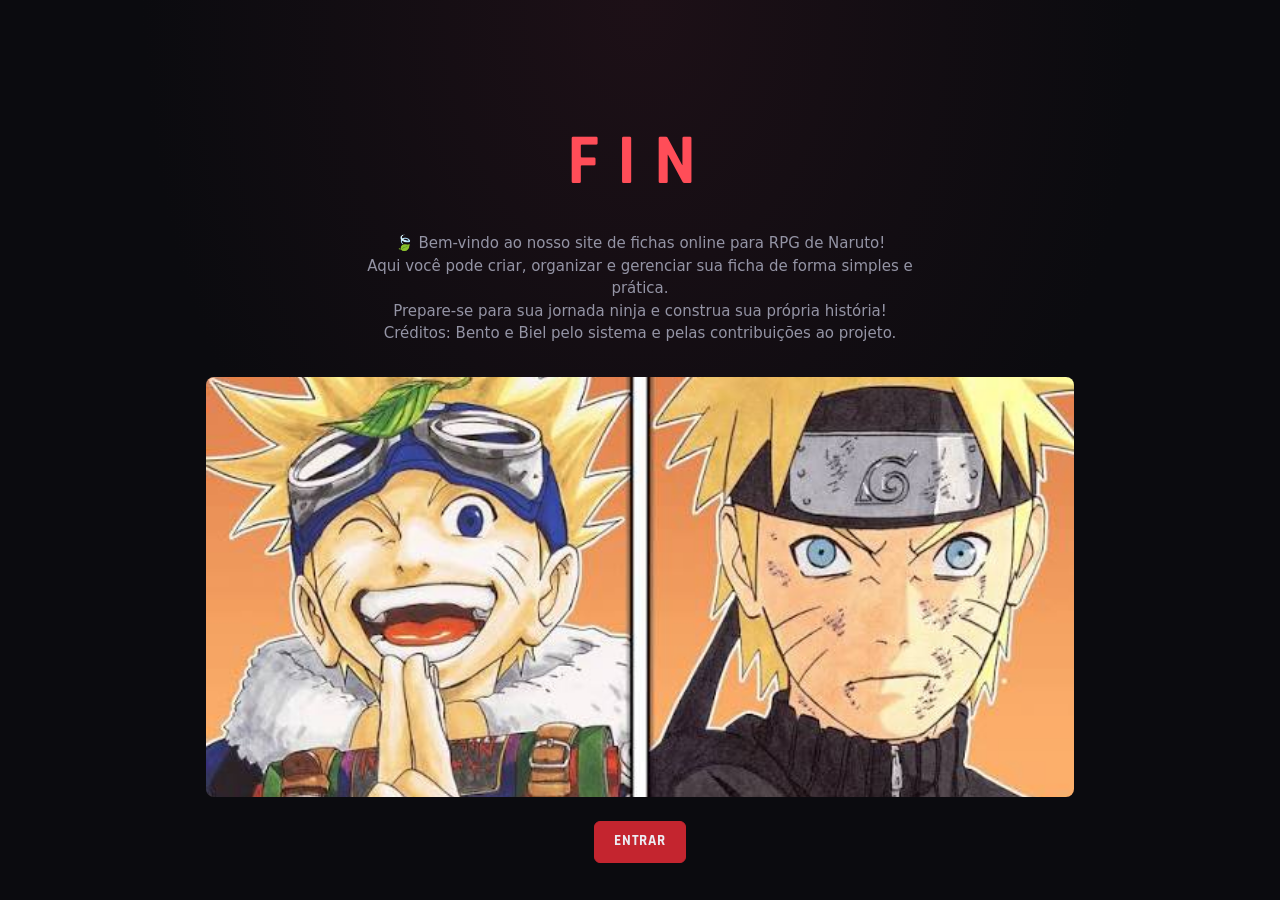
==== index.html @ 6e224b64 "FIN VERSÃO 0.1 Testando se está realmente funcionando" ====
<!doctype html>
<html lang="pt-BR">
<head>
  <meta charset="utf-8">
  <meta name="viewport" content="width=device-width, initial-scale=1">
  <title>Fin</title>
  <link rel="stylesheet" href="estilo.css">
</head>
<body>
  <main class="pagina hero">
    <h1>Fin</h1>
    <p>🍃 Bem-vindo ao nosso site de fichas online para RPG de Naruto!<br>  
      Aqui você pode criar, organizar e gerenciar sua ficha de forma simples e prática.<br>    
      Prepare-se para sua jornada ninja e construa sua própria história!<br>    
      Créditos: Bento e Biel pelo sistema e pelas contribuições ao projeto.</p>

    <img class="capa" src="assets/img/home.jpeg" alt="" onerror="this.remove()">

    <a href="login.html"><button class="principal">Entrar</button></a>
  </main>
</body>
</html>
---- estilo.css ----
@import url('https://fonts.googleapis.com/css2?family=Rajdhani:wght@500;600;700&display=swap');
:root{--fundo:#0b0b0f;--painel:#14141a;--painel2:#1b1b23;--borda:#2a2a34;--texto:#ececf2;--suave:#9494a5;
  --destaque:#c4252f;--destaque2:#ff4d58;--raio:8px}
*{box-sizing:border-box}
body{margin:0;background:radial-gradient(ellipse at top,#1d1017 0,var(--fundo) 55%) fixed;color:var(--texto);
  font:15px/1.5 system-ui,-apple-system,"Segoe UI",sans-serif}
h1,h2,h3,legend,.lateral button,.principal{font-family:Rajdhani,system-ui,sans-serif}
h1,h2,h3{text-transform:uppercase;letter-spacing:.08em;margin:.4rem 0}
a{color:var(--destaque2);text-decoration:none}
a:hover{text-decoration:underline}
hr{border:0;border-top:1px solid var(--borda);margin:1.2rem 0}
small{color:var(--suave)}

input,select,textarea,button{background:var(--painel2);color:var(--texto);border:1px solid var(--borda);
  border-radius:6px;padding:.45rem .7rem;font:inherit}
input:focus,select:focus,textarea:focus{outline:none;border-color:var(--destaque)}
button{cursor:pointer;transition:border-color .15s,background .15s}
button:hover:not(:disabled){border-color:var(--destaque)}
button:disabled{opacity:.45;cursor:default}
.principal{background:var(--destaque);border-color:var(--destaque);font-weight:700;letter-spacing:.06em;
  text-transform:uppercase;padding:.55rem 1.2rem}
.principal:hover:not(:disabled){background:var(--destaque2)}
.perigo{border-color:#7a1a22;color:#ff7b84}
.perigo:hover:not(:disabled){background:#7a1a22}
input[type=number]{width:5rem}
input[type=checkbox]{width:1.1rem;height:1.1rem;accent-color:var(--destaque);padding:0}
textarea{width:100%;min-height:6rem;resize:vertical}
label{display:inline-block;margin:.25rem .75rem .25rem 0;color:var(--suave);font-size:.85rem}
label:has(textarea){display:block}

fieldset{border:1px solid var(--borda);border-radius:var(--raio);background:var(--painel);margin:0 0 1rem;padding:.8rem 1rem}
legend{color:var(--destaque2);font-size:.95rem;font-weight:700;letter-spacing:.1em;text-transform:uppercase;padding:0 .5rem}

ul{list-style:none;padding:0}
li{background:var(--painel);border:1px solid var(--borda);border-radius:var(--raio);padding:.6rem .9rem;margin:.5rem 0;
  display:flex;flex-wrap:wrap;gap:.5rem;align-items:center}

.pagina{max-width:900px;margin:0 auto;padding:1.5rem 1rem}
.hero{text-align:center;padding-top:12vh}
.hero h1{font-size:4.5rem;color:var(--destaque2);letter-spacing:.25em;margin:0}
.hero p{color:var(--suave);max-width:36rem;margin:1rem auto 2rem}
.capa{display:block;width:100%;max-height:420px;object-fit:cover;border-radius:var(--raio);margin:1.5rem 0}
.cartao{max-width:420px;margin-top:8vh;background:var(--painel);border:1px solid var(--borda);border-radius:var(--raio);padding:1.5rem}
.cartao input{width:100%}
.conta{display:flex;flex-wrap:wrap;gap:.6rem;align-items:center;padding-bottom:.8rem;margin-bottom:.5rem;border-bottom:1px solid var(--borda)}
.conta span{margin-right:auto}

.layout{display:flex;min-height:100vh}
.lateral{width:160px;flex:none;border-right:1px solid var(--borda);background:var(--painel);display:flex;flex-direction:column;
  gap:.2rem;padding:1rem .6rem;position:sticky;top:0;height:100vh}
.lateral::before{content:"FIN";font-family:Rajdhani,sans-serif;font-weight:700;font-size:1.6rem;letter-spacing:.3em;
  color:var(--destaque2);padding:0 .6rem 1rem}
.lateral button{text-align:left;border:0;background:none;font-size:1.05rem;font-weight:600;letter-spacing:.05em;
  text-transform:uppercase;color:var(--suave);border-radius:6px}
.lateral button:hover{color:var(--texto)}
.lateral button.ativo{color:var(--texto);background:#c4252f22;box-shadow:inset 3px 0 var(--destaque)}
.lateral .fim{margin-top:auto;font-size:1.4rem}
.conteudo{flex:1;padding:1.2rem 1.6rem;min-width:0;max-width:1100px}
.topo{border-bottom:1px solid var(--borda);margin-bottom:1.2rem;padding-bottom:.6rem}
.topo h1{margin:.2rem 0 0;font-size:2rem}
.grade{display:grid;grid-template-columns:1fr 1fr;gap:1rem}
.linha{display:flex;flex-wrap:wrap;gap:.5rem;align-items:center;margin:.4rem 0;padding-bottom:.4rem;border-bottom:1px solid var(--borda)}

.tiles{display:flex;flex-wrap:wrap;gap:.6rem}
.tiles label{display:flex;flex-direction:column;align-items:center;margin:0;padding:.5rem .8rem;background:var(--painel2);
  border:1px solid var(--borda);border-radius:var(--raio);font-family:Rajdhani,sans-serif;font-weight:700;
  letter-spacing:.1em;text-transform:uppercase;color:var(--texto)}
.tiles input{width:4.2rem;text-align:center;font-size:1.5rem;margin-top:.2rem;background:transparent;border:0;
  border-bottom:2px solid var(--destaque);border-radius:0}
.duas{display:grid;grid-template-columns:1fr 1fr;gap:0 1.5rem}

.recurso{display:grid;grid-template-columns:8rem 1fr;gap:.3rem .8rem;align-items:center;padding:.55rem 0;border-bottom:1px solid var(--borda)}
.recurso strong,.recurso span{font-family:Rajdhani,sans-serif;font-weight:700;letter-spacing:.06em;text-transform:uppercase}
.recurso .controles{grid-column:1/-1;display:flex;flex-wrap:wrap;gap:.4rem;align-items:center}
.barra{height:12px;border-radius:99px;background:#000a;border:1px solid var(--borda);overflow:hidden}
.barra i{display:block;height:100%;width:0;background:var(--cor,var(--destaque));transition:width .25s}
.r-pv{--cor:#e0485a}.r-pc{--cor:#3b82f6}.r-pe{--cor:#eab308}.r-ps{--cor:#22c55e}.r-cb{--cor:#f97316}.r-pf{--cor:#a855f7}

.abas{display:flex;gap:.5rem;margin:1rem 0}
.abas button.ativo{border-color:var(--destaque);background:#c4252f22}
#cards{display:grid;grid-template-columns:repeat(auto-fill,minmax(270px,1fr));gap:.8rem}
.card{border:1px solid var(--borda);background:var(--painel);border-radius:var(--raio);padding:.8rem 1rem}
.card h3{margin:0 0 .4rem;font-size:1.1rem}
.card.baixo{border-color:var(--destaque);background:#c4252f22;box-shadow:0 0 14px #c4252f55}

@media(max-width:760px){
  .grade,.duas{grid-template-columns:1fr}
  .layout{flex-direction:column}
  .lateral{width:auto;height:auto;position:static;flex-direction:row;flex-wrap:wrap;border-right:0;border-bottom:1px solid var(--borda)}
  .lateral::before{display:none}
  .lateral .fim{margin:0}
  .hero h1{font-size:3rem}
}

/* Técnicas em cards */
.tecnicas{display:grid;grid-template-columns:repeat(auto-fill,minmax(260px,1fr));gap:.8rem;margin-bottom:.8rem}
.card-tec{background:var(--painel2);border:1px solid var(--borda);border-radius:var(--raio);padding:.8rem 1rem;display:flex;flex-direction:column;gap:.3rem}
.card-tec h3{margin:0;font-size:1.15rem}
.card-tec .sub{font-family:Rajdhani,sans-serif;font-weight:700;letter-spacing:.08em;text-transform:uppercase}
.card-tec .desc{margin:.2rem 0;white-space:pre-wrap}
.card-tec .acoes{margin-top:auto;display:flex;gap:.4rem;padding-top:.4rem}
.card-tec.edicao{grid-column:1/-1}
.elem{font-weight:700}
.e-fogo{color:#ff5a36;text-shadow:0 0 8px #ff5a3699}
.e-vento{color:#5ef2d6;text-shadow:0 0 8px #5ef2d699}
.e-relampago{color:#ffe14d;text-shadow:0 0 8px #ffe14d99}
.e-terra{color:#d19a52;text-shadow:0 0 8px #d19a5266}
.e-agua{color:#4da6ff;text-shadow:0 0 8px #4da6ff99}
.e-kg{color:#a855f7}
.e-yinyang{color:#9a9aa8}
.e-nenhum{color:var(--suave)}

/* Administração */
table{width:100%;border-collapse:collapse;background:var(--painel);border:1px solid var(--borda);border-radius:var(--raio)}
th,td{text-align:left;padding:.55rem .7rem;border-bottom:1px solid var(--borda)}
th{font-family:Rajdhani,sans-serif;letter-spacing:.08em;text-transform:uppercase;color:var(--suave)}
.num{text-align:center}
.det li{background:var(--painel2)}

/* Seletor de nível e proficiência */
.nivel>span{display:block;color:var(--suave);font-size:.85rem;margin:.4rem 0}
.chips{display:grid;grid-template-columns:repeat(5,1fr);gap:.3rem;max-width:22rem}
.chips button{padding:.3rem 0}
.chips button.ativo{background:var(--destaque);border-color:var(--destaque);font-weight:700}
.tiles output{font-size:1.5rem;margin-top:.2rem;color:var(--destaque2);font-weight:700;font-family:Rajdhani,sans-serif}
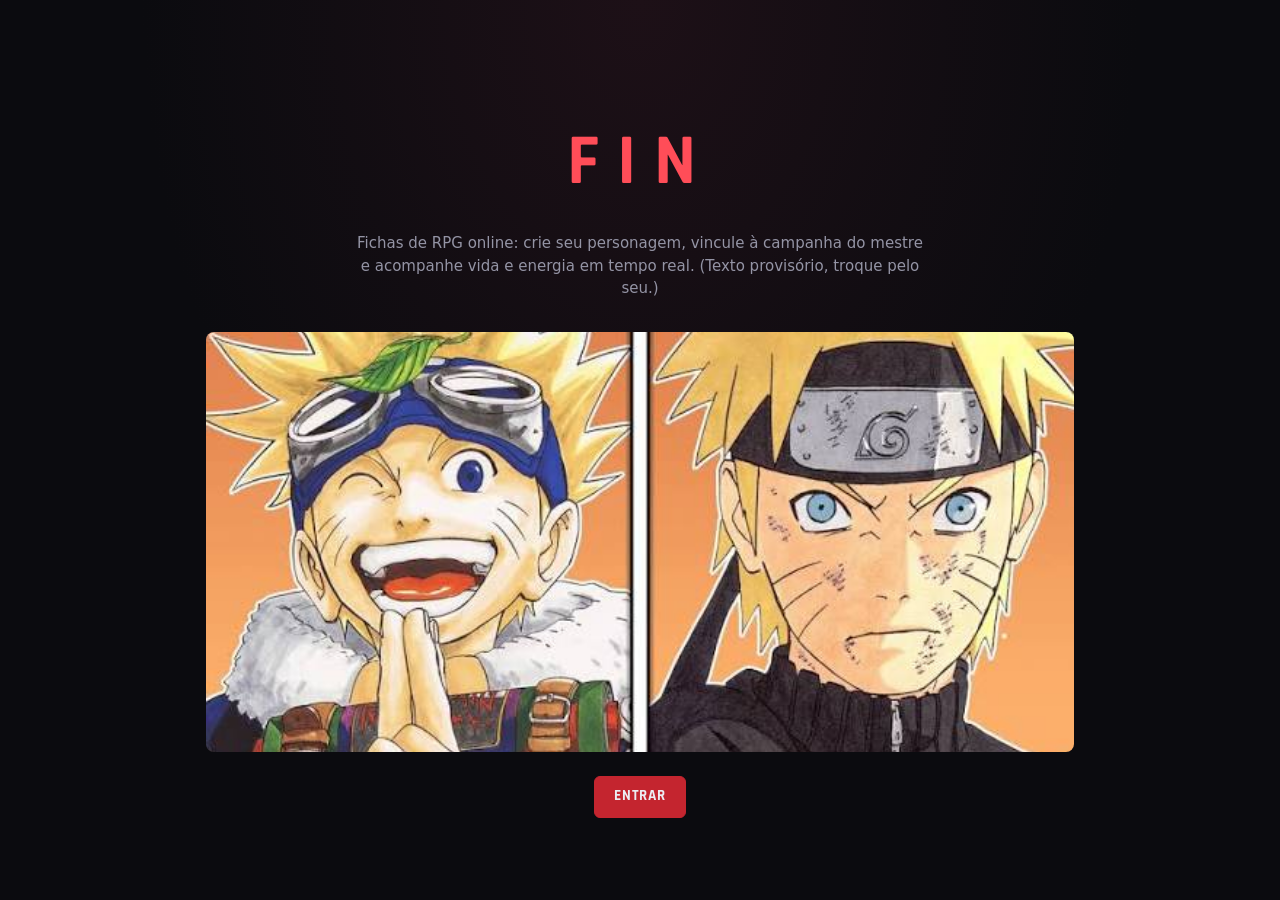
==== commit 56144292: "ATUALIZAÇÃO 0.6 Updated the welcome message and added a favicon link." ====
--- a/index.html
+++ b/index.html
@@ -4,19 +4,17 @@
   <meta charset="utf-8">
   <meta name="viewport" content="width=device-width, initial-scale=1">
   <title>Fin</title>
+  <link rel="icon" type="image/png" href="assets/icons/icon.png?v=2">
   <link rel="stylesheet" href="estilo.css">
 </head>
 <body>
   <main class="pagina hero">
     <h1>Fin</h1>
-    <p>🍃 Bem-vindo ao nosso site de fichas online para RPG de Naruto!<br>  
-      Aqui você pode criar, organizar e gerenciar sua ficha de forma simples e prática.<br>    
-      Prepare-se para sua jornada ninja e construa sua própria história!<br>    
-      Créditos: Bento e Biel pelo sistema e pelas contribuições ao projeto.</p>
+    <p>Fichas de RPG online: crie seu personagem, vincule à campanha do mestre e acompanhe vida e energia em tempo real. (Texto provisório, troque pelo seu.)</p>
 
     <img class="capa" src="assets/img/home.jpeg" alt="" onerror="this.remove()">
 
     <a href="login.html"><button class="principal">Entrar</button></a>
   </main>
 </body>
-</html>+</html>
--- a/estilo.css
+++ b/estilo.css
@@ -122,4 +122,42 @@
 .chips{display:grid;grid-template-columns:repeat(5,1fr);gap:.3rem;max-width:22rem}
 .chips button{padding:.3rem 0}
 .chips button.ativo{background:var(--destaque);border-color:var(--destaque);font-weight:700}
-.tiles output{font-size:1.5rem;margin-top:.2rem;color:var(--destaque2);font-weight:700;font-family:Rajdhani,sans-serif}+.tiles output{font-size:1.5rem;margin-top:.2rem;color:var(--destaque2);font-weight:700;font-family:Rajdhani,sans-serif}
+
+/* Barras: escurecem abaixo da metade; com 1/4 ou menos aparece "!" */
+.barra i{transition:width .25s,filter .25s}
+.recurso.meio .barra i{filter:brightness(.6)}
+.recurso.critico .barra i{filter:brightness(.4)}
+.recurso.critico.alerta>strong::after,.recurso.critico.alerta>span::after{content:" !";color:var(--destaque2);font-weight:700}
+.card .recurso.critico.pisca>span{color:var(--destaque2);animation:piscar 1s infinite}
+.mini{width:48px;height:48px;object-fit:cover;border-radius:6px;border:1px solid var(--borda)}
+@keyframes piscar{50%{opacity:.25}}
+
+/* Morrendo */
+.morrendo{grid-column:1/-1;display:flex;gap:.5rem;align-items:center}
+.morrendo:empty{display:none}
+.morrendo strong{color:var(--destaque2);letter-spacing:.1em}
+.morrendo-aviso{color:var(--destaque2);font-weight:700;letter-spacing:.1em;margin-top:.3rem;animation:piscar 1.4s infinite}
+.card.morto{opacity:.65;filter:grayscale(.6)}
+
+/* Imagem do personagem */
+.retrato{display:block;width:100%;max-width:260px;border-radius:var(--raio);border:1px solid var(--borda);margin-bottom:.6rem}
+.retrato[hidden]{display:none}
+
+/* Descrição da técnica: 3 linhas e "ler mais" */
+.card-tec .desc{line-height:1.5}
+.desc.recolhida{max-height:4.5em;overflow:hidden}
+.desc u{text-underline-offset:2px}
+.ler{background:none;border:0;padding:0;color:var(--destaque2);font-weight:700;font-size:.8rem;letter-spacing:.08em;text-align:left}
+.mini-botao{padding:.1rem .5rem;font-size:.8rem}
+
+.codigo{font-family:Rajdhani,sans-serif;font-size:1.6rem;letter-spacing:.2em;color:var(--destaque2)}
+
+/* Menu lateral: ferramentas logo acima da caveira */
+.lateral .fim ~ .fim{margin-top:0}
+
+/* Janela de aviso (termos e atualizações) */
+.sobreposicao{position:fixed;inset:0;background:#000c;display:flex;align-items:center;justify-content:center;z-index:50;padding:1rem}
+.sobreposicao[hidden]{display:none}
+.sobreposicao .caixa{background:var(--painel);border:1px solid var(--borda);border-radius:var(--raio);max-width:560px;width:100%;max-height:85vh;overflow:auto;padding:1.2rem}
+.texto-pre{white-space:pre-wrap}
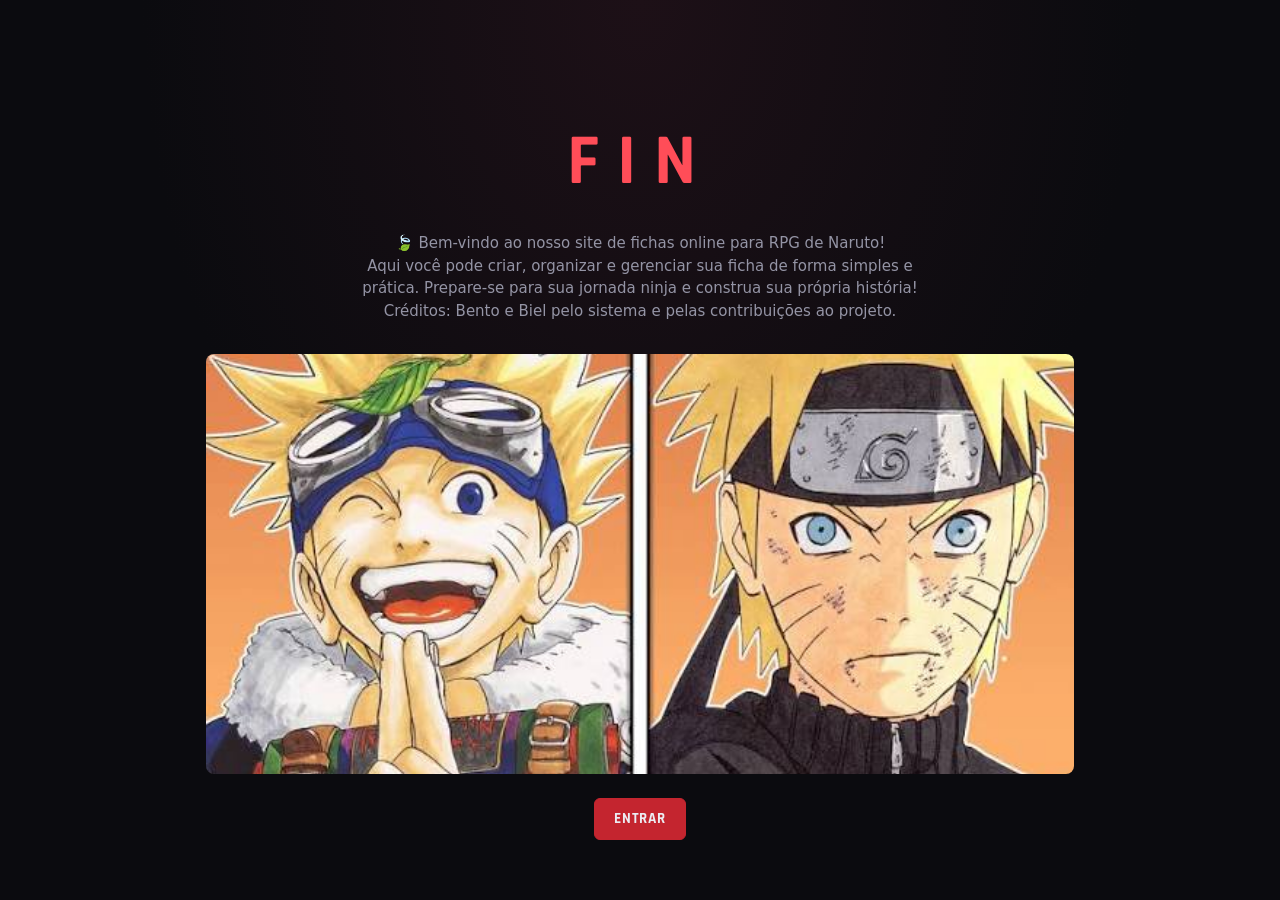
==== commit 0a2d5ceb: "Texto de apresentação" ====
--- a/index.html
+++ b/index.html
@@ -10,11 +10,14 @@
 <body>
   <main class="pagina hero">
     <h1>Fin</h1>
-    <p>Fichas de RPG online: crie seu personagem, vincule à campanha do mestre e acompanhe vida e energia em tempo real. (Texto provisório, troque pelo seu.)</p>
+    <p>🍃 Bem-vindo ao nosso site de fichas online para RPG de Naruto!  
+      <br>Aqui você pode criar, organizar e gerenciar sua ficha de forma simples e prática.  
+      Prepare-se para sua jornada ninja e construa sua própria história!  
+      <br>Créditos: Bento e Biel pelo sistema e pelas contribuições ao projeto.</p>
 
     <img class="capa" src="assets/img/home.jpeg" alt="" onerror="this.remove()">
 
     <a href="login.html"><button class="principal">Entrar</button></a>
   </main>
 </body>
-</html>
+</html>
--- a/estilo.css
+++ b/estilo.css
@@ -161,3 +161,9 @@
 .sobreposicao[hidden]{display:none}
 .sobreposicao .caixa{background:var(--painel);border:1px solid var(--borda);border-radius:var(--raio);max-width:560px;width:100%;max-height:85vh;overflow:auto;padding:1.2rem}
 .texto-pre{white-space:pre-wrap}
+
+/* O atributo hidden precisa vencer display:flex/grid dos componentes */
+[hidden]{display:none!important}
+input[type=search]{width:100%;margin-bottom:.3rem}
+
+.tiles input[type=text]{width:6rem}
